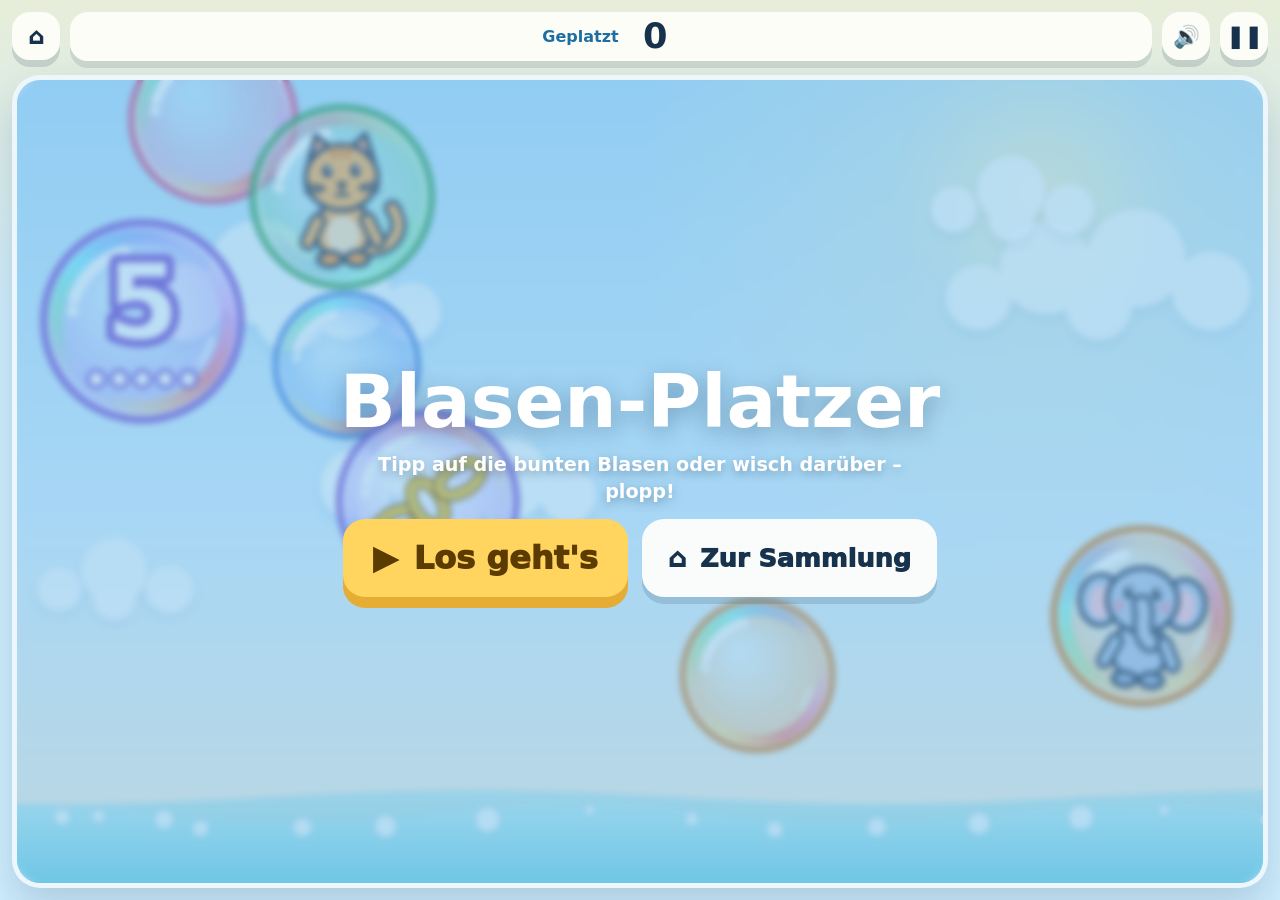
==== games/blasen-platzer/index.html @ 2f524ee1 "Add files via upload" ====
<!doctype html>
<html lang="de">
  <head>
    <meta charset="utf-8">
    <meta name="viewport" content="width=device-width, initial-scale=1, viewport-fit=cover">
    <meta name="theme-color" content="#9ed8f7">
    <meta name="apple-mobile-web-app-capable" content="yes">
    <meta name="apple-mobile-web-app-title" content="Blasen-Platzer">
    <meta name="apple-mobile-web-app-status-bar-style" content="default">
    <title>Blasen-Platzer</title>
    <link rel="manifest" href="../../manifest.webmanifest">
    <link rel="apple-touch-icon" href="../../assets/icons/apple-touch-icon.png">
    <link rel="icon" href="../../assets/icons/icon.svg" type="image/svg+xml">
    <link rel="stylesheet" href="./style.css">
    <script type="module" src="./js/main.js"></script>
  </head>
  <body>
    <main class="game-page">
      <div class="top-bar" aria-label="Spielwerte">
        <a class="icon-button home-button" href="../../" aria-label="Zur Spielesammlung">
          <span aria-hidden="true">&#8962;</span>
        </a>
        <div class="score-box">
          <span class="label">Geplatzt</span>
          <strong id="popped">0</strong>
        </div>
        <button class="icon-button sound-button" id="sound-button" type="button" aria-label="Ton an/aus">
          <span aria-hidden="true" id="sound-icon">&#128266;</span>
        </button>
        <button class="icon-button pause-button" id="pause-button" type="button" aria-label="Pause">
          <span aria-hidden="true">&#10074;&#10074;</span>
        </button>
      </div>

      <section class="play-area" aria-label="Blasen-Platzer Spielfeld">
        <canvas id="game-canvas" aria-label="Spielfeld: Bunte Seifenblasen antippen und platzen lassen"></canvas>

        <div class="start-panel" id="start-panel">
          <h1 id="panel-title">Blasen-Platzer</h1>
          <p class="panel-text" id="panel-text"></p>
          <div class="panel-buttons">
            <button class="primary-button" id="start-button" type="button">
              <span aria-hidden="true" id="start-button-icon">&#9654;</span>
              <span id="start-button-label">Los geht's</span>
            </button>
            <a class="secondary-button" href="../../">
              <span aria-hidden="true">&#8962;</span>
              <span>Zur Sammlung</span>
            </a>
          </div>
        </div>
      </section>
    </main>
  </body>
</html>
---- games/blasen-platzer/style.css ----
:root {
  color-scheme: light;
  --ink: #17324d;
  --panel: rgba(255, 254, 250, 0.92);
  --sky: #3a9bd8;
  --sky-dark: #1d6fa3;
  --sun: #ffd45f;
  font-family: ui-rounded, "SF Pro Rounded", "Avenir Next", system-ui, -apple-system, BlinkMacSystemFont, "Segoe UI", sans-serif;
}

* {
  box-sizing: border-box;
}

html,
body {
  width: 100%;
  height: 100%;
  margin: 0;
}

body {
  overflow: hidden;
  overscroll-behavior: none;
  background: #cfeeff;
  color: var(--ink);
  -webkit-tap-highlight-color: transparent;
  -webkit-touch-callout: none;
  user-select: none;
  -webkit-user-select: none;
  touch-action: manipulation;
}

button,
a {
  font: inherit;
}

a {
  color: inherit;
  text-decoration: none;
}

.is-hidden {
  display: none !important;
}

.game-page {
  width: 100%;
  height: 100svh;
  display: grid;
  grid-template-rows: auto 1fr;
  gap: 14px;
  padding:
    max(12px, env(safe-area-inset-top))
    max(12px, env(safe-area-inset-right))
    max(12px, env(safe-area-inset-bottom))
    max(12px, env(safe-area-inset-left));
  background:
    linear-gradient(180deg, rgba(255, 236, 179, 0.5), rgba(207, 238, 255, 0) 36%),
    #cfeeff;
}

/* Obere Leiste: klein und weit weg von den Blasen, damit das Kind sie nicht ständig trifft. */
.top-bar {
  display: grid;
  grid-template-columns: 48px 1fr 48px 48px;
  align-items: center;
  gap: 10px;
  z-index: 2;
}

.icon-button,
.primary-button,
.secondary-button {
  min-height: 48px;
  border: 0;
  border-radius: 18px;
  background: var(--panel);
  color: var(--ink);
  box-shadow: 0 7px 0 rgba(23, 50, 77, 0.15);
  cursor: pointer;
  touch-action: manipulation;
}

.icon-button {
  display: grid;
  place-items: center;
  min-width: 48px;
  font-size: 1.35rem;
  font-weight: 1000;
}

.icon-button:active,
.primary-button:active,
.secondary-button:active {
  transform: translateY(4px);
  box-shadow: 0 3px 0 rgba(23, 50, 77, 0.15);
}

.sound-button.is-muted {
  color: rgba(23, 50, 77, 0.4);
}

.score-box {
  min-width: 0;
  min-height: 48px;
  display: flex;
  align-items: baseline;
  justify-content: center;
  gap: 12px;
  padding: 6px 16px;
  border-radius: 18px;
  background: var(--panel);
  box-shadow: 0 7px 0 rgba(23, 50, 77, 0.12);
}

.score-box .label {
  align-self: center;
  color: var(--sky-dark);
  font-size: clamp(0.8rem, 2.4vw, 1rem);
  font-weight: 900;
  line-height: 1.1;
}

.score-box strong {
  display: inline-block;
  min-width: 2ch;
  text-align: center;
  font-size: clamp(1.5rem, 5vw, 2.2rem);
  line-height: 1.05;
}

.score-box strong.bump {
  animation: bump 0.28s ease-out;
}

@keyframes bump {
  0% { transform: scale(1); }
  40% { transform: scale(1.22); }
  100% { transform: scale(1); }
}

.play-area {
  position: relative;
  min-height: 0;
  overflow: hidden;
  border: 5px solid rgba(255, 254, 250, 0.76);
  border-radius: 28px;
  background: #b6e0fb;
  box-shadow: 0 18px 38px rgba(23, 50, 77, 0.18);
  touch-action: none;
}

#game-canvas {
  display: block;
  width: 100%;
  height: 100%;
  touch-action: none;
}

.start-panel {
  position: absolute;
  inset: 0;
  display: grid;
  place-content: center;
  justify-items: center;
  gap: 14px;
  padding: 20px;
  overflow-y: auto;
  background: rgba(96, 178, 232, 0.42);
  backdrop-filter: blur(3px);
  -webkit-backdrop-filter: blur(3px);
  text-align: center;
}

.start-panel h1 {
  margin: 0;
  color: white;
  font-size: clamp(2.2rem, 9vw, 4.6rem);
  line-height: 0.98;
  text-shadow: 0 6px 22px rgba(23, 50, 77, 0.32);
}

.panel-text {
  max-width: 44ch;
  margin: 0;
  color: white;
  font-size: clamp(0.95rem, 3vw, 1.2rem);
  font-weight: 800;
  line-height: 1.4;
  text-shadow: 0 3px 10px rgba(23, 50, 77, 0.35);
}

.panel-buttons {
  display: flex;
  flex-wrap: wrap;
  justify-content: center;
  gap: 14px;
}

.primary-button {
  min-width: min(78vw, 280px);
  min-height: 78px;
  display: inline-flex;
  align-items: center;
  justify-content: center;
  gap: 16px;
  padding: 0 30px;
  border-radius: 22px;
  background: var(--sun);
  color: #5b3b00;
  font-size: clamp(1.3rem, 5.5vw, 2rem);
  font-weight: 1000;
  box-shadow: 0 11px 0 #e5ad33;
}

.secondary-button {
  min-width: min(78vw, 240px);
  min-height: 78px;
  display: inline-flex;
  align-items: center;
  justify-content: center;
  gap: 14px;
  padding: 0 26px;
  border-radius: 22px;
  font-size: clamp(1.1rem, 4.4vw, 1.6rem);
  font-weight: 1000;
}

@media (orientation: landscape) and (max-height: 620px) {
  .game-page {
    gap: 8px;
  }

  .start-panel {
    gap: 8px;
    padding: 12px;
  }

  .primary-button,
  .secondary-button {
    min-height: 62px;
  }
}

@media (prefers-reduced-motion: reduce) {
  .score-box strong.bump {
    animation: none;
  }
}
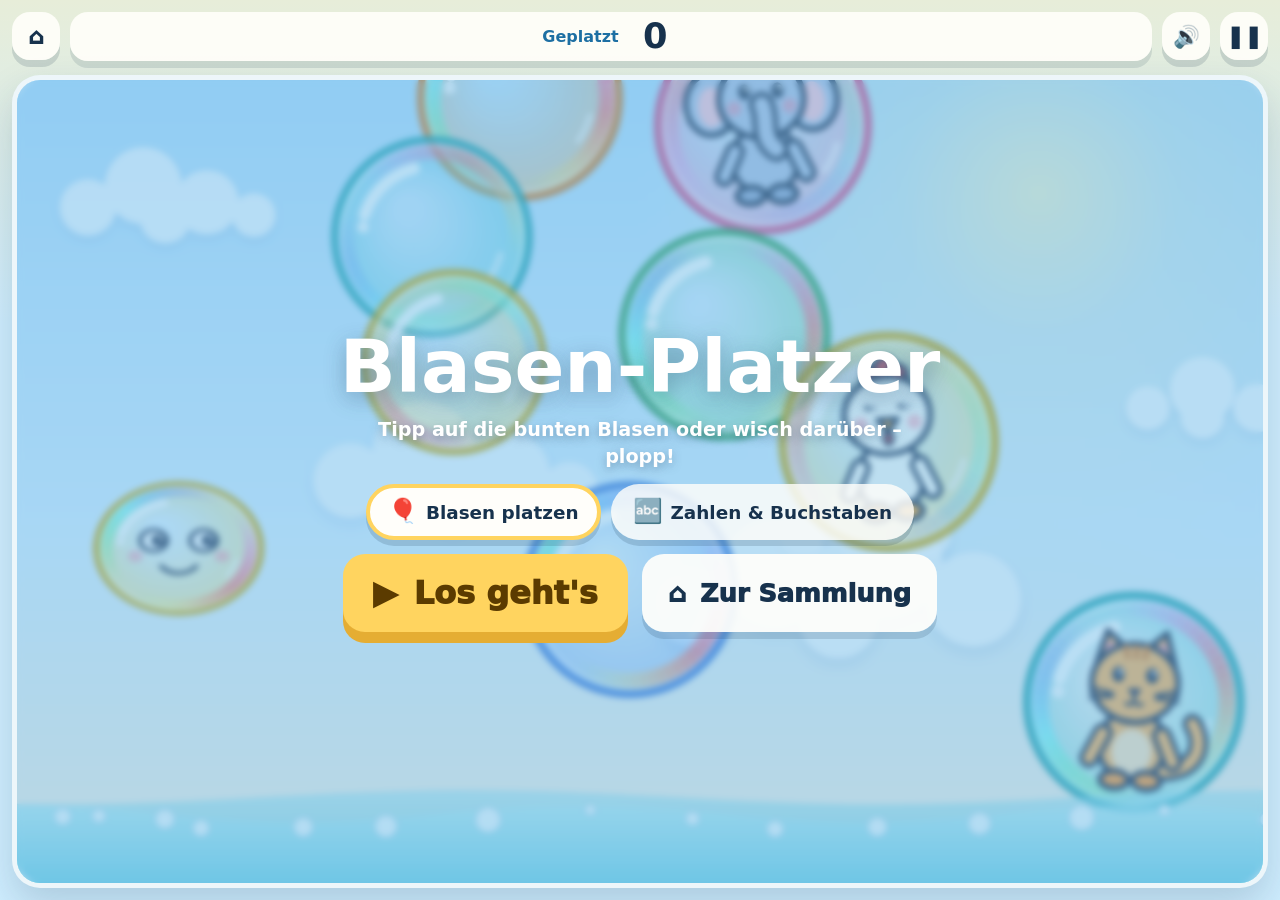
==== commit 6c01c6da: "Add files via upload" ====
--- a/games/blasen-platzer/index.html
+++ b/games/blasen-platzer/index.html
@@ -21,7 +21,7 @@
           <span aria-hidden="true">&#8962;</span>
         </a>
         <div class="score-box">
-          <span class="label">Geplatzt</span>
+          <span class="label" id="score-label">Geplatzt</span>
           <strong id="popped">0</strong>
         </div>
         <button class="icon-button sound-button" id="sound-button" type="button" aria-label="Ton an/aus">
@@ -35,15 +35,28 @@
       <section class="play-area" aria-label="Blasen-Platzer Spielfeld">
         <canvas id="game-canvas" aria-label="Spielfeld: Bunte Seifenblasen antippen und platzen lassen"></canvas>
 
+        <!-- Finde-Modus: das gesuchte Zeichen groß oben rechts; Tippen = noch einmal sagen -->
+        <button class="target-card is-hidden" id="target-card" type="button" aria-label="Gesuchtes Zeichen anhören">
+          <span class="target-symbol" id="target-symbol" aria-hidden="true"></span>
+          <span class="target-caption" id="target-caption" aria-hidden="true"></span>
+          <span class="target-speaker" aria-hidden="true">&#128266;</span>
+        </button>
+
         <div class="start-panel" id="start-panel">
           <h1 id="panel-title">Blasen-Platzer</h1>
           <p class="panel-text" id="panel-text"></p>
+          <div class="mode-picker" id="mode-picker" role="group" aria-label="Spielart wählen"></div>
+          <div class="mode-picker mode-picker-small" id="kind-picker" role="group" aria-label="Zahlen oder Buchstaben wählen"></div>
           <div class="panel-buttons">
             <button class="primary-button" id="start-button" type="button">
               <span aria-hidden="true" id="start-button-icon">&#9654;</span>
               <span id="start-button-label">Los geht's</span>
             </button>
-            <a class="secondary-button" href="../../">
+            <button class="secondary-button is-hidden" id="menu-button" type="button">
+              <span aria-hidden="true">&#9776;</span>
+              <span>Zur Auswahl</span>
+            </button>
+            <a class="secondary-button" id="home-link" href="../../">
               <span aria-hidden="true">&#8962;</span>
               <span>Zur Sammlung</span>
             </a>
--- a/games/blasen-platzer/style.css
+++ b/games/blasen-platzer/style.css
@@ -228,11 +228,147 @@
   font-weight: 1000;
 }
 
+/* Auswahl im Start-Panel (im Stil der Level-Chips der Hühnerjagd) */
+.mode-picker {
+  display: flex;
+  flex-wrap: wrap;
+  justify-content: center;
+  gap: 10px;
+}
+
+.mode-chip {
+  min-height: 56px;
+  display: inline-flex;
+  align-items: center;
+  gap: 8px;
+  padding: 0 18px;
+  border: 4px solid transparent;
+  border-radius: 999px;
+  background: rgba(255, 254, 250, 0.82);
+  color: var(--ink);
+  font-size: clamp(0.95rem, 3vw, 1.15rem);
+  font-weight: 900;
+  box-shadow: 0 6px 0 rgba(23, 50, 77, 0.16);
+  cursor: pointer;
+  touch-action: manipulation;
+}
+
+.mode-chip-icon {
+  font-size: 1.3em;
+  line-height: 1;
+}
+
+.mode-chip.is-active {
+  border-color: var(--sun);
+  background: #fffefa;
+}
+
+.mode-chip:active {
+  transform: translateY(3px);
+  box-shadow: 0 3px 0 rgba(23, 50, 77, 0.16);
+}
+
+.mode-picker-small .mode-chip {
+  min-height: 46px;
+  padding: 0 14px;
+  font-size: clamp(0.85rem, 2.6vw, 1rem);
+}
+
+/* Zielkarte (Finde-Modus): groß oben rechts im Spielfeld, deutlich unter dem Pause-Knopf. */
+.target-card {
+  --card-w: calc(var(--u, 1) * 128px);
+  position: absolute;
+  top: 12px;
+  right: 12px;
+  z-index: 3;
+  width: var(--card-w);
+  display: grid;
+  justify-items: center;
+  gap: 0;
+  padding: calc(var(--u, 1) * 6px) 6px calc(var(--u, 1) * 8px);
+  border: 5px solid rgba(255, 254, 250, 0.9);
+  border-radius: 26px;
+  background: linear-gradient(180deg, #fffefa, #e6f5ff);
+  color: var(--ink);
+  box-shadow: 0 9px 0 rgba(23, 50, 77, 0.16), 0 14px 26px rgba(23, 50, 77, 0.16);
+  cursor: pointer;
+  touch-action: none;
+}
+
+.target-symbol {
+  display: block;
+  min-width: 1ch;
+  color: #ffffff;
+  font-size: calc(var(--u, 1) * 90px);
+  font-weight: 1000;
+  line-height: 1.02;
+  -webkit-text-stroke: calc(var(--u, 1) * 9px) var(--sky-dark);
+  paint-order: stroke fill;
+  text-shadow: 0 4px 0 rgba(23, 50, 77, 0.12);
+}
+
+.target-symbol.is-wide {
+  font-size: calc(var(--u, 1) * 68px);
+  line-height: 1.3;
+}
+
+.target-caption {
+  color: var(--sky-dark);
+  font-size: calc(var(--u, 1) * 14px);
+  font-weight: 900;
+  line-height: 1.1;
+  white-space: nowrap;
+}
+
+.target-speaker {
+  position: absolute;
+  left: -14px;
+  top: -14px;
+  width: calc(var(--u, 1) * 36px);
+  height: calc(var(--u, 1) * 36px);
+  display: grid;
+  place-items: center;
+  border-radius: 50%;
+  background: var(--sun);
+  box-shadow: 0 4px 0 #e5ad33;
+  font-size: calc(var(--u, 1) * 20px);
+  line-height: 1;
+}
+
+.target-card.is-new {
+  animation: card-new 0.9s ease-out;
+}
+
+.target-card.is-tap {
+  animation: card-tap 0.32s ease-out;
+}
+
+/* Sanft hervorgehoben: kurz größer, weicher Glanz – kein Blinken. */
+@keyframes card-new {
+  0% { transform: scale(0.82); box-shadow: 0 9px 0 rgba(23, 50, 77, 0.16), 0 0 0 0 rgba(255, 212, 95, 0); }
+  45% { transform: scale(1.14); box-shadow: 0 9px 0 rgba(23, 50, 77, 0.16), 0 0 0 14px rgba(255, 212, 95, 0.55); }
+  100% { transform: scale(1); box-shadow: 0 9px 0 rgba(23, 50, 77, 0.16), 0 0 0 0 rgba(255, 212, 95, 0); }
+}
+
+@keyframes card-tap {
+  0% { transform: scale(1); }
+  40% { transform: scale(1.08); }
+  100% { transform: scale(1); }
+}
+
 @media (orientation: landscape) and (max-height: 620px) {
   .game-page {
     gap: 8px;
   }
 
+  .mode-chip {
+    min-height: 48px;
+  }
+
+  .mode-picker-small .mode-chip {
+    min-height: 40px;
+  }
+
   .start-panel {
     gap: 8px;
     padding: 12px;
@@ -245,7 +381,9 @@
 }
 
 @media (prefers-reduced-motion: reduce) {
-  .score-box strong.bump {
+  .score-box strong.bump,
+  .target-card.is-new,
+  .target-card.is-tap {
     animation: none;
   }
 }
